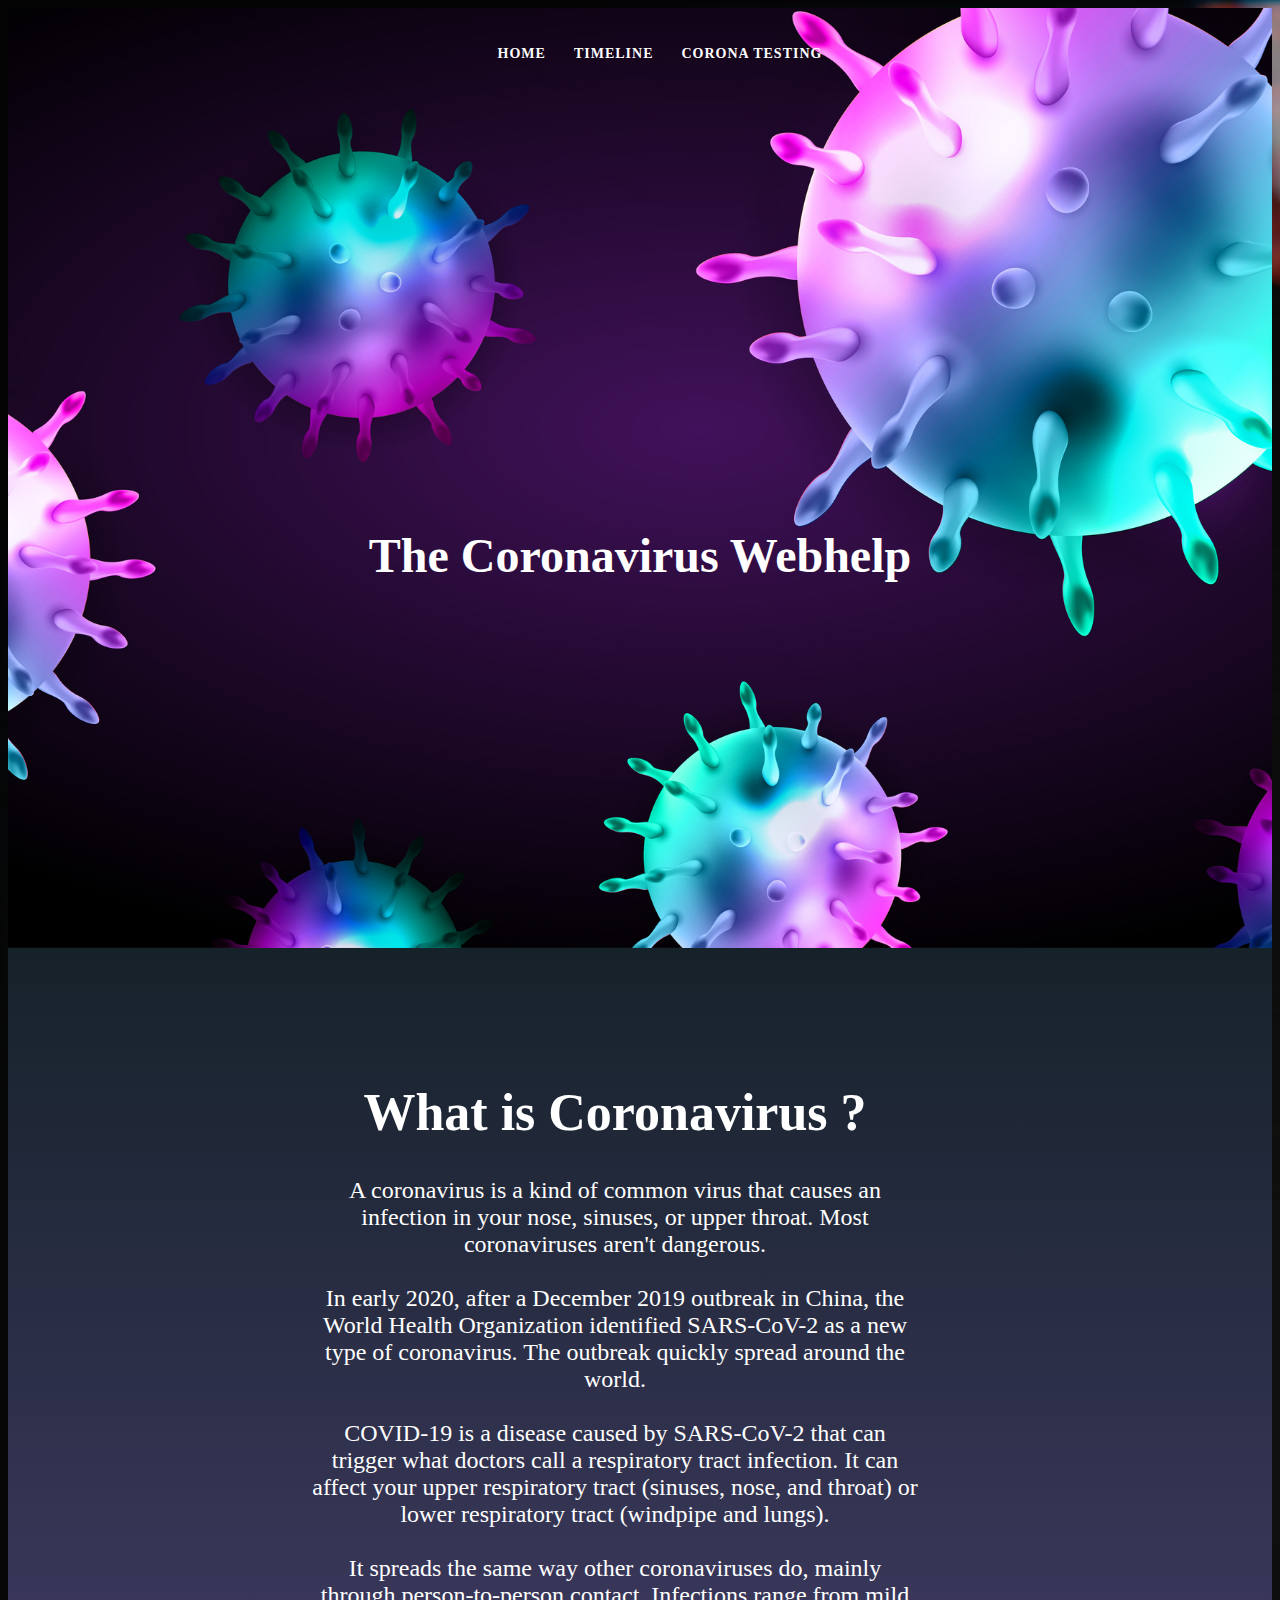
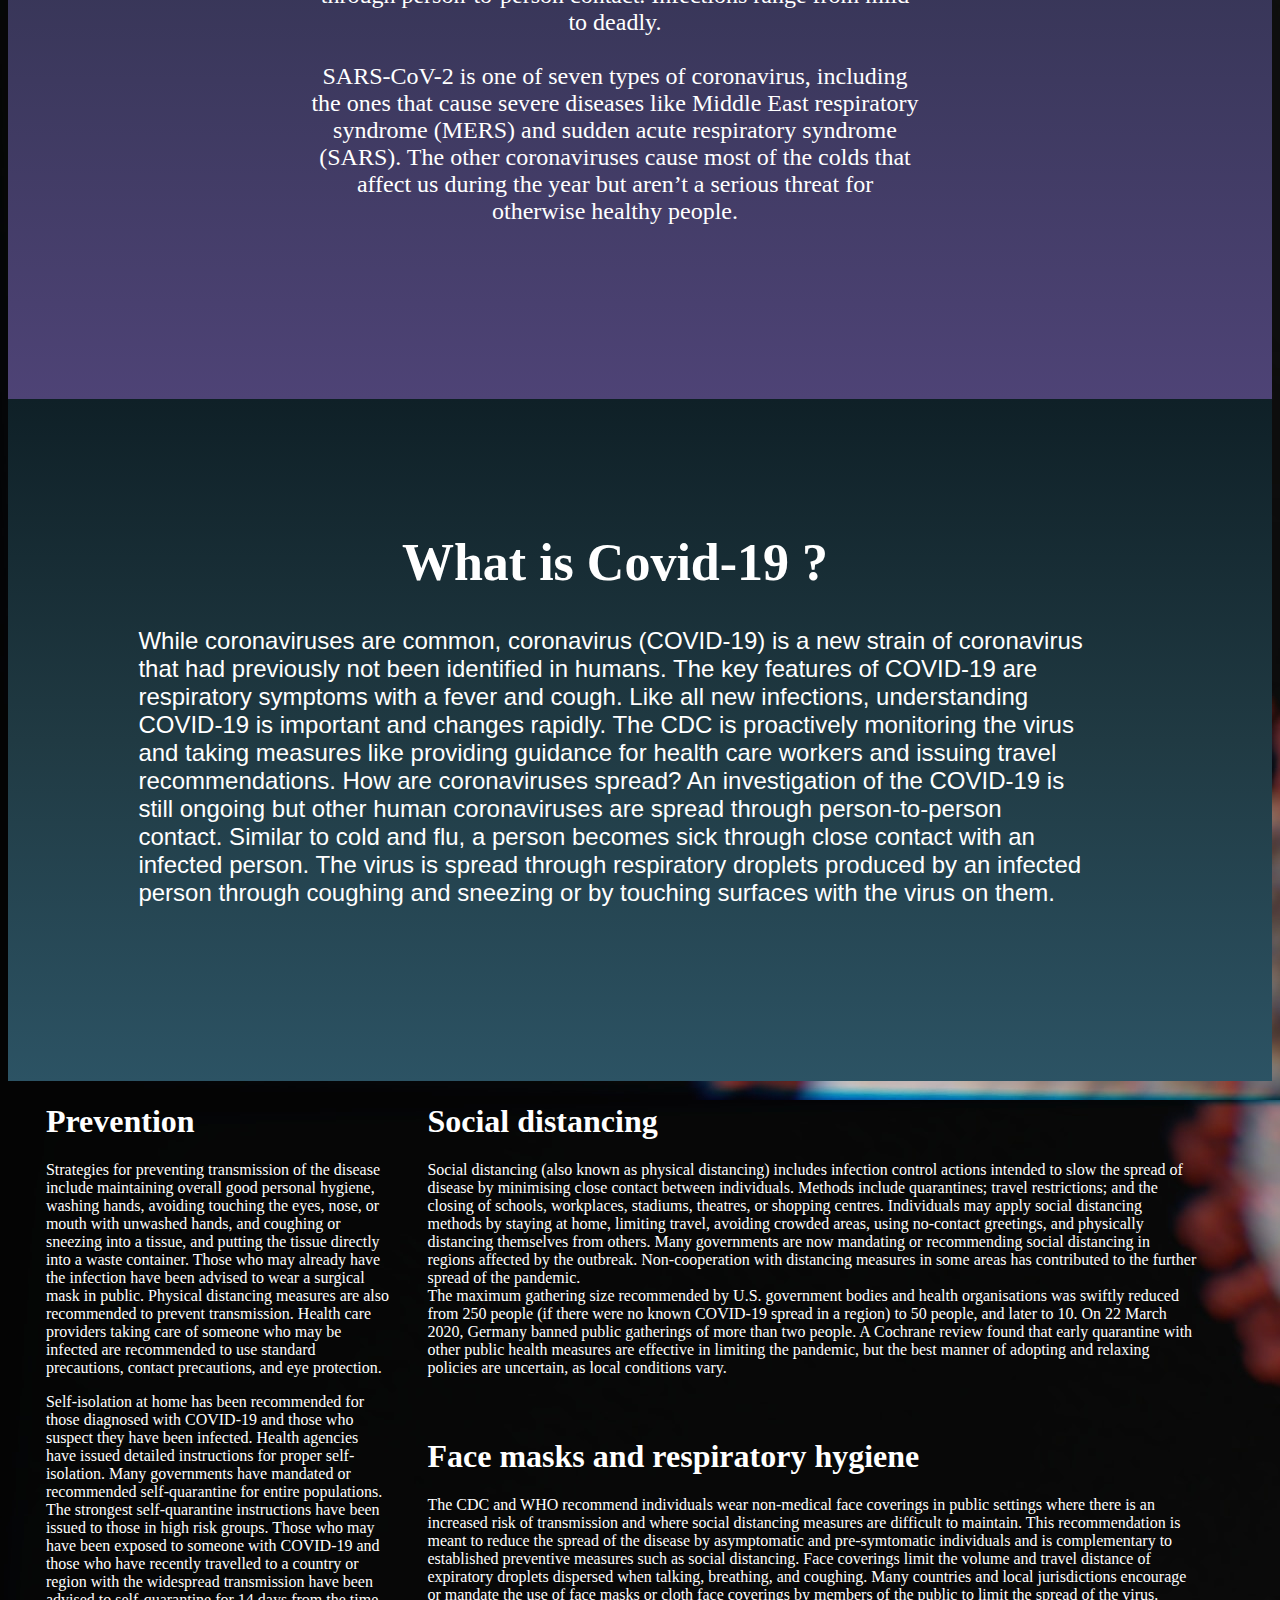
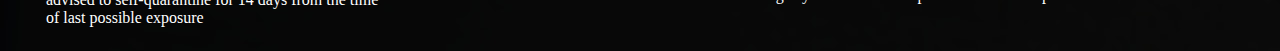
==== index.html @ b33fda62 "First Uploading" ====
<!DOCTYPE html>
<html lang="en" >
<head>
  <meta charset="UTF-8">
<link rel="stylesheet" href="./homestyle.css">
</head>

<body>
<!-- partial:index.partial.html -->
<div class="header">
	<div id="navbar">
	  <div class="container">
		<ul>
		  <li><a href="#">Home</a></li>

		  <li><a href="timeline.html">Timeline</a></li>
		  <li><a href="#">Corona Testing</a></li>
		</ul>
	  </div>
	</div>
	<div class="content">
		<h1>The Coronavirus Webhelp</h1>
	</div>
</div>


	<div class="flex1">
		<div class="flex-child">
          <h1>What is Coronavirus ?</h1>
		  <p>A coronavirus is a kind of common virus that causes an infection in your nose, sinuses, or upper throat. Most coronaviruses aren't dangerous.
<br><br>
In early 2020, after a December 2019 outbreak in China, the World Health Organization identified SARS-CoV-2 as a new type of coronavirus. The outbreak quickly spread around the world.
<br><br>
COVID-19 is a disease caused by SARS-CoV-2 that can trigger what doctors call a respiratory tract infection. It can affect your upper respiratory tract (sinuses, nose, and throat) or lower respiratory tract (windpipe and lungs).
<br><br>
It spreads the same way other coronaviruses do, mainly through person-to-person contact. Infections range from mild to deadly.
<br><br>
SARS-CoV-2 is one of seven types of coronavirus, including the ones that cause severe diseases like Middle East respiratory syndrome (MERS) and sudden acute respiratory syndrome (SARS). The other coronaviruses cause most of the colds that affect us during the year but aren’t a serious threat for otherwise healthy people.</p>
  </div>

    </div>

	<div class="flex2">
		<div class="flex-child">
          <h1>What is Covid-19 ?</h1>
		  <p>While coronaviruses are common, coronavirus (COVID-19) is a new strain of coronavirus that had previously not been identified in humans. The key features of COVID-19 are respiratory symptoms with a fever and cough. Like all new infections, understanding COVID-19 is important and changes rapidly. The CDC is proactively monitoring the virus and taking measures like providing guidance for health care workers and issuing travel recommendations.
How are coronaviruses spread?
An investigation of the COVID-19 is still ongoing but other human coronaviruses are spread through person-to-person contact. Similar to cold and flu, a person becomes sick through close contact with an infected person. The virus is spread through respiratory droplets produced by an infected person through coughing and sneezing or by touching surfaces with the virus on them. </p>
</div>
</div>

<div class="flex">
	<div class="flex-child">
	   <h1>Prevention</h1>
	   <p>Strategies for preventing transmission of the disease include maintaining overall good personal hygiene, washing hands, avoiding touching the eyes, nose, or mouth with unwashed hands, and coughing or sneezing into a tissue, and putting the tissue directly into a waste container. Those who may already have the infection have been advised to wear a surgical mask in public. Physical distancing measures are also recommended to prevent transmission. Health care providers taking care of someone who may be infected are recommended to use standard precautions, contact precautions, and eye protection.</p>
<p> Self-isolation at home has been recommended for those diagnosed with COVID-19 and those who suspect they have been infected. Health agencies have issued detailed instructions for proper self-isolation.

 Many governments have mandated or recommended self-quarantine for entire populations. The strongest self-quarantine instructions have been issued to those in high risk groups. Those who may have been exposed to someone with COVID-19 and those who have recently travelled to a country or region with the widespread transmission have been advised to self-quarantine for 14 days from the time of last possible exposure</p>

	 </div>

<div class="flex-child flex flex--vertical">
 <div class="flex-child">
   <h1>Social distancing</h1>
	 <p>Social distancing (also known as physical distancing) includes infection control actions intended to slow the spread of disease by minimising close contact between individuals. Methods include quarantines; travel restrictions; and the closing of schools, workplaces, stadiums, theatres, or shopping centres. Individuals may apply social distancing methods by staying at home, limiting travel, avoiding crowded areas, using no-contact greetings, and physically distancing themselves from others. Many governments are now mandating or recommending social distancing in regions affected by the outbreak. Non-cooperation with distancing measures in some areas has contributed to the further spread of the pandemic.

		 <br>
		 The maximum gathering size recommended by U.S. government bodies and health organisations was swiftly reduced from 250 people (if there were no known COVID-19 spread in a region) to 50 people, and later to 10. On 22 March 2020, Germany banned public gatherings of more than two people. A Cochrane review found that early quarantine with other public health measures are effective in limiting the pandemic, but the best manner of adopting and relaxing policies are uncertain, as local conditions vary.
		 <br>

	 </div>
 <div class="flex-child">
   <h1>Face masks and respiratory hygiene</h1>
   <p>The CDC and WHO recommend individuals wear non-medical face coverings in public settings where there is an increased risk of transmission and where social distancing measures are difficult to maintain. This recommendation is meant to reduce the spread of the disease by asymptomatic and pre-symtomatic individuals and is complementary to established preventive measures such as social distancing. Face coverings limit the volume and travel distance of expiratory droplets dispersed when talking, breathing, and coughing. Many countries and local jurisdictions encourage or mandate the use of face masks or cloth face coverings by members of the public to limit the spread of the virus.
<br>


	 </p>
 </div>
</div>
</div>

<!-- partial -->
  <script  src="./homescript.js"></script>

</body>
</html>
---- homestyle.css ----
ul {
 
  display: flex;
  align-content: center;
  justify-content: center;
}

ul li {
  list-style: none;
}

ul li a {
  text-transform: uppercase;
  font-weight: bold;
  color: #fff;
  font-size: 0.875em;
  text-decoration: none;
  padding: 1em;
  white-space: nowrap;
  letter-spacing: 1px;
}

ul li a:hover {
  border-bottom: 3px solid #fff;
}

.header {
  padding: 20px;
  height: 100vh;
  background: url("Coronavirus-1.jpg") no-repeat  center;
  background-size: cover;
  position: relative;
}
.header h1 {
  margin: 0;
  font-weight: 900;
  font-size: 3rem;
  text-align: center;
  color: #fff;
  margin-bottom: 20px;
}
.header .content {
  position: relative;
  top: 50%;
  text-align: center;
}

body {
  background-image: url("coronavirus-2.jpeg");
}

.flex1 {
  display: flex;
  color: white;
  padding: 100px 150px 150px 100px;
  position: center;
   background: linear-gradient(to bottom, #16222a, #4e4376);
}

.flex1 h1 {
  font-size: 325%;
  text-align: center;
}
.flex1 p {
  font-weight: 400%;
  font-family: serif;
  font-size: 150%;
  text-align: center;
  padding-left: 20%;
  padding-right: 20%;
}

.flex2 {

  display: flex;
  color: white;
  padding: 100px 150px 150px 100px;
  position: center;
   background: linear-gradient(to bottom, #0f2027, #203a43, #2c5364);
}

.flex2 h1 {
  font-size: 325%;
  text-align: center;
}
.flex2 p {
  font-weight: 400%;
  font-family: sans-serif;
  font-size: 150%;
  padding-left: 3%;
  padding-right: 3%;
}

.flex {
  display: flex;
  color: white;
  padding-left: 3%;
  padding-right: 3%;
  position: center;
}


.flex--vertical {
  -webkit-box-orient: horizontal;
  -webkit-box-direction: normal;
          flex-direction: row;
  flex-wrap: wrap;
  padding-left: 3%;
  padding-right: 3%;
}
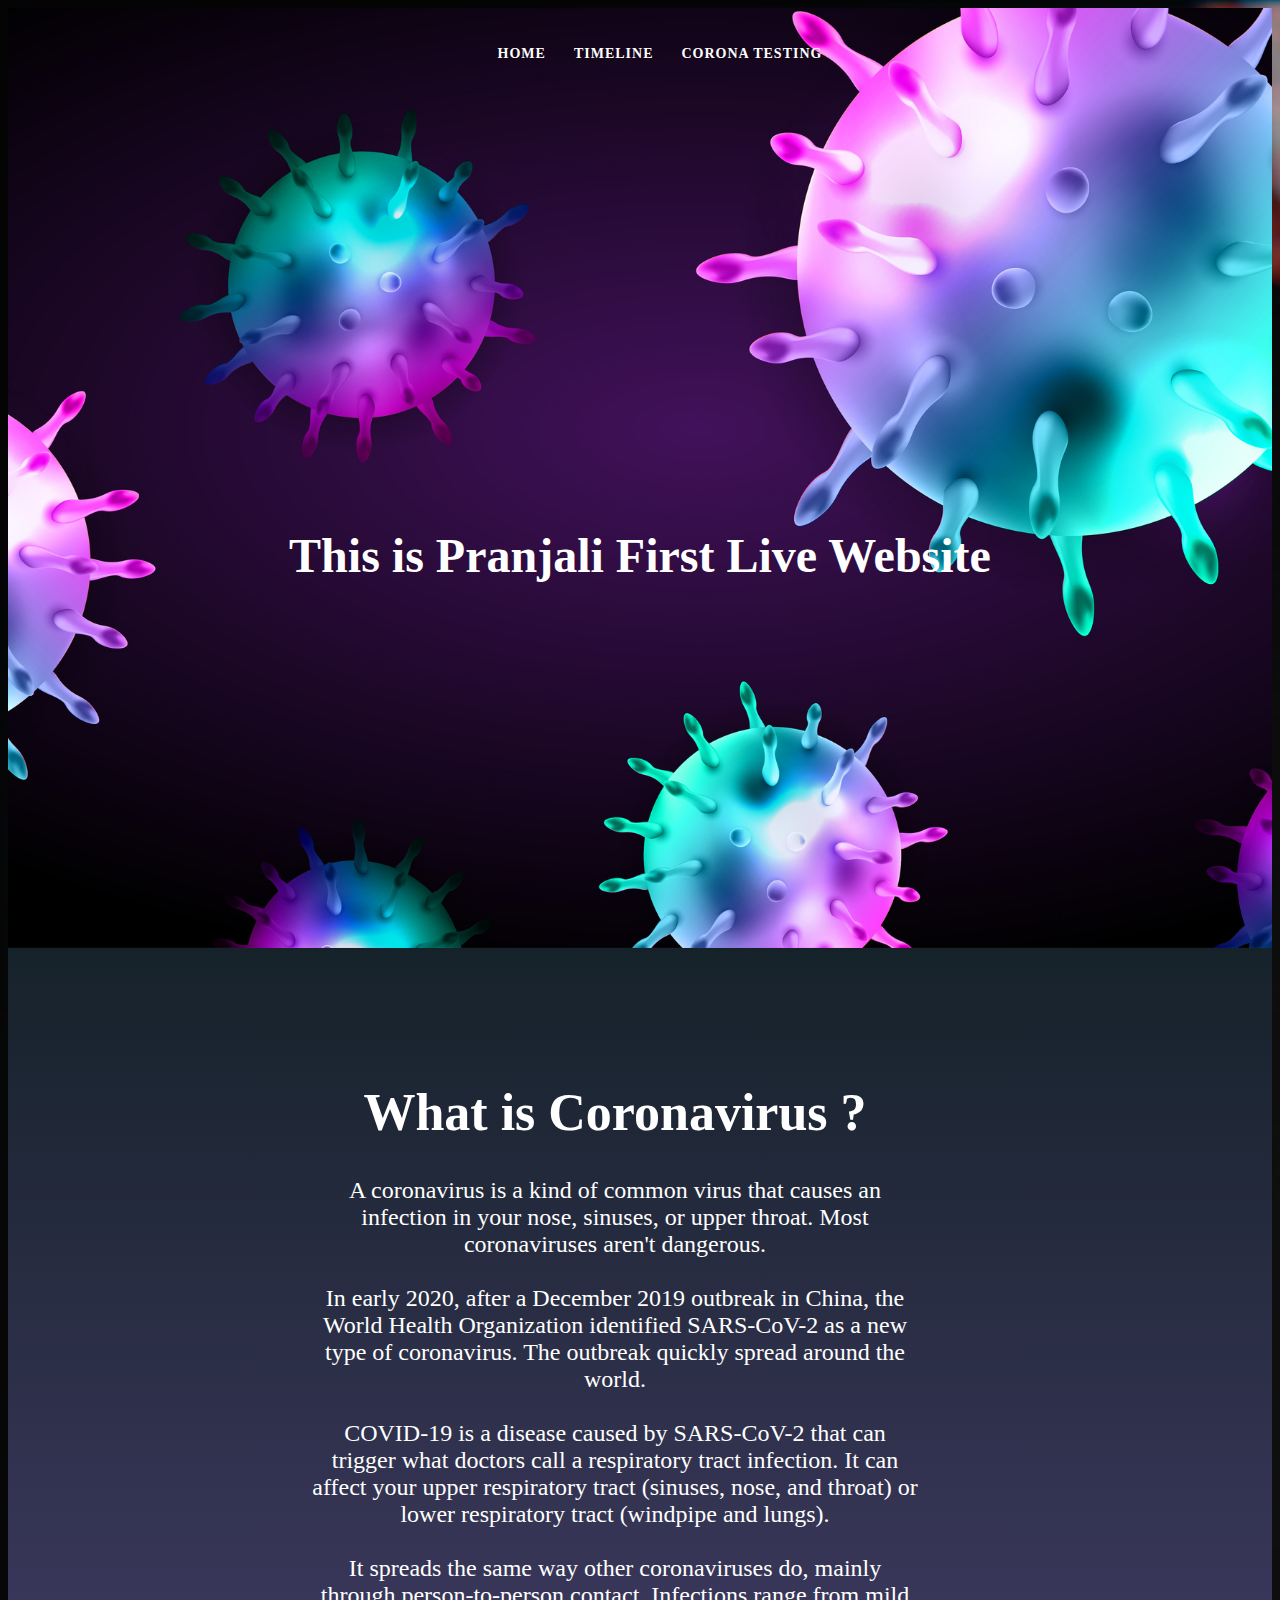
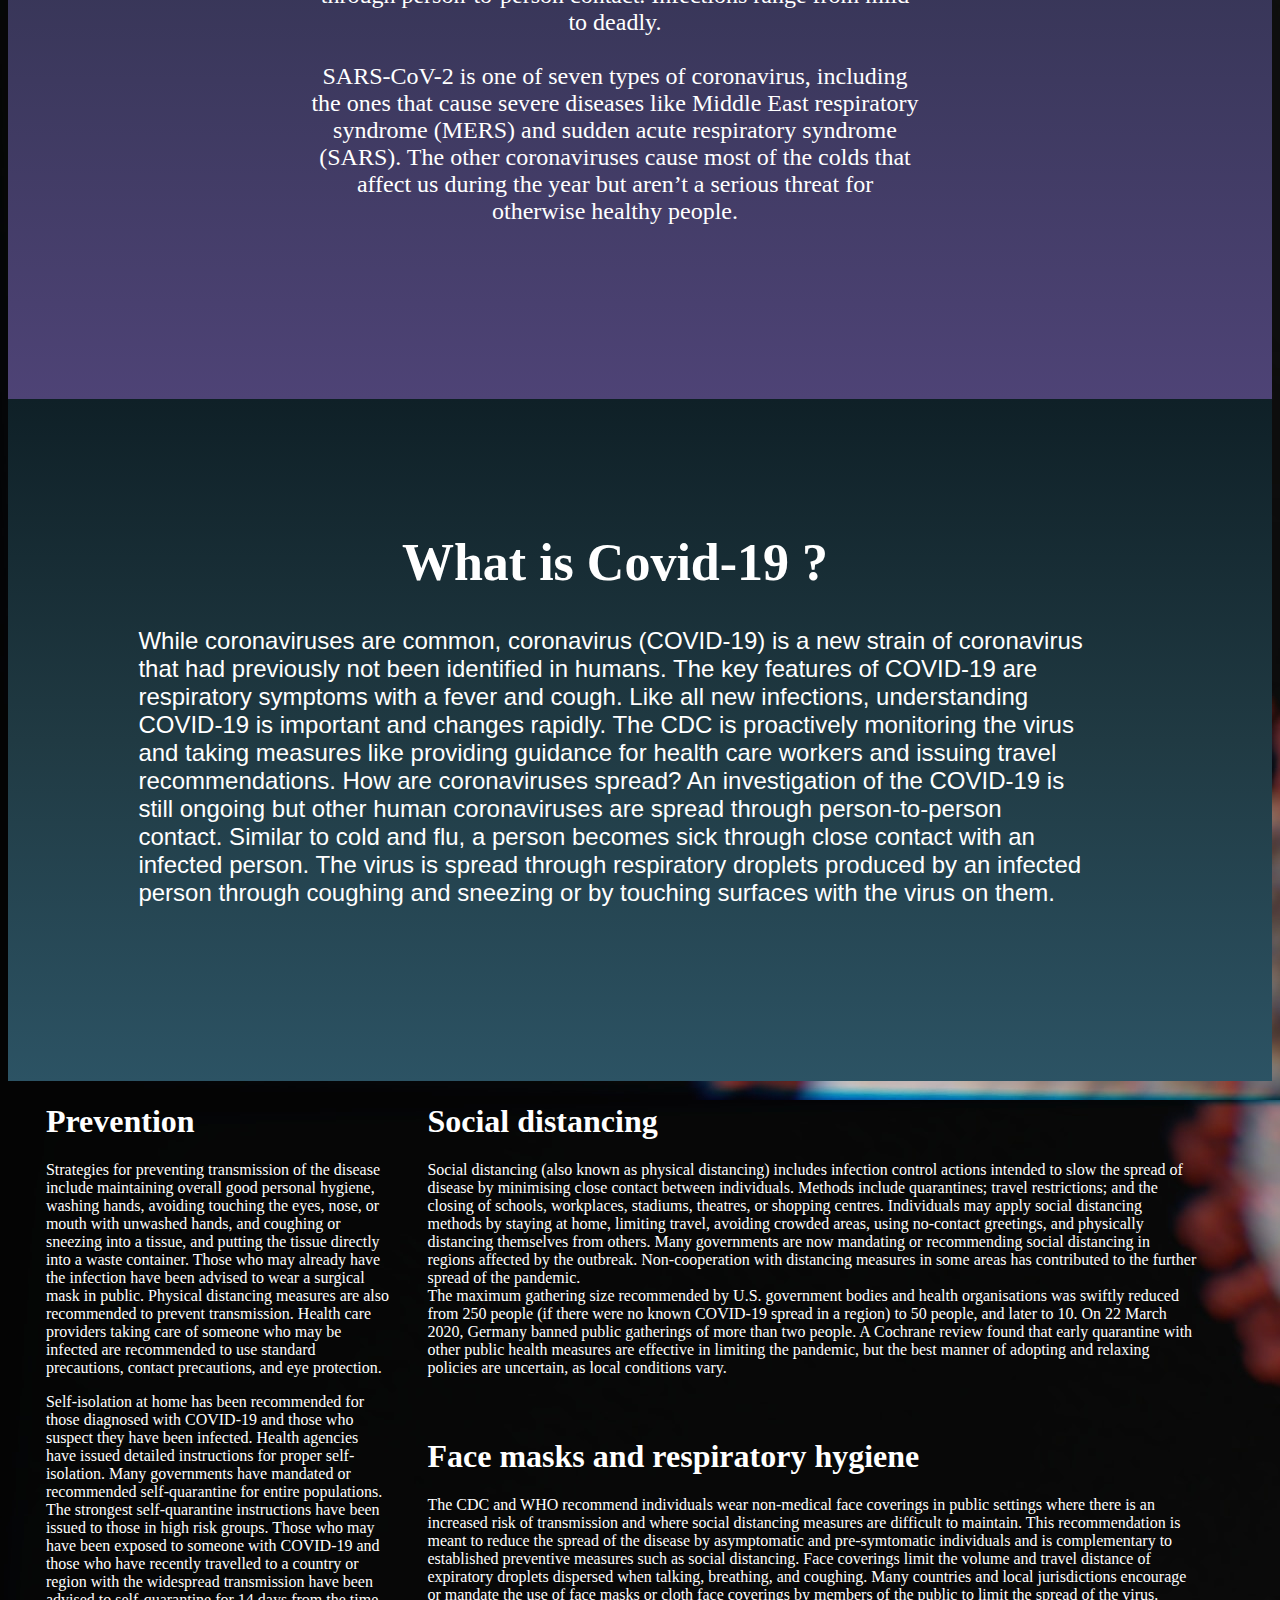
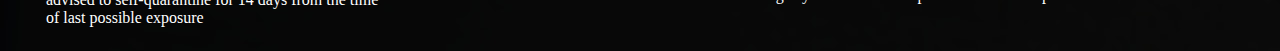
==== commit a0fbcad9: "i m doing small changes" ====
--- a/index.html
+++ b/index.html
@@ -1,87 +1,155 @@
 <!DOCTYPE html>
-<html lang="en" >
-<head>
-  <meta charset="UTF-8">
-<link rel="stylesheet" href="./homestyle.css">
-</head>
+<html lang="en">
+  <head>
+    <meta charset="UTF-8" />
+    <link rel="stylesheet" href="./homestyle.css" />
+  </head>
 
-<body>
-<!-- partial:index.partial.html -->
-<div class="header">
-	<div id="navbar">
-	  <div class="container">
-		<ul>
-		  <li><a href="#">Home</a></li>
+  <body>
+    <!-- partial:index.partial.html -->
+    <div class="header">
+      <div id="navbar">
+        <div class="container">
+          <ul>
+            <li><a href="#">Home</a></li>
 
-		  <li><a href="timeline.html">Timeline</a></li>
-		  <li><a href="#">Corona Testing</a></li>
-		</ul>
-	  </div>
-	</div>
-	<div class="content">
-		<h1>The Coronavirus Webhelp</h1>
-	</div>
-</div>
-
-
-	<div class="flex1">
-		<div class="flex-child">
-          <h1>What is Coronavirus ?</h1>
-		  <p>A coronavirus is a kind of common virus that causes an infection in your nose, sinuses, or upper throat. Most coronaviruses aren't dangerous.
-<br><br>
-In early 2020, after a December 2019 outbreak in China, the World Health Organization identified SARS-CoV-2 as a new type of coronavirus. The outbreak quickly spread around the world.
-<br><br>
-COVID-19 is a disease caused by SARS-CoV-2 that can trigger what doctors call a respiratory tract infection. It can affect your upper respiratory tract (sinuses, nose, and throat) or lower respiratory tract (windpipe and lungs).
-<br><br>
-It spreads the same way other coronaviruses do, mainly through person-to-person contact. Infections range from mild to deadly.
-<br><br>
-SARS-CoV-2 is one of seven types of coronavirus, including the ones that cause severe diseases like Middle East respiratory syndrome (MERS) and sudden acute respiratory syndrome (SARS). The other coronaviruses cause most of the colds that affect us during the year but aren’t a serious threat for otherwise healthy people.</p>
-  </div>
-
+            <li><a href="timeline.html">Timeline</a></li>
+            <li><a href="#">Corona Testing</a></li>
+          </ul>
+        </div>
+      </div>
+      <div class="content">
+        <h1>This is Pranjali First Live Website</h1>
+      </div>
     </div>
 
-	<div class="flex2">
-		<div class="flex-child">
-          <h1>What is Covid-19 ?</h1>
-		  <p>While coronaviruses are common, coronavirus (COVID-19) is a new strain of coronavirus that had previously not been identified in humans. The key features of COVID-19 are respiratory symptoms with a fever and cough. Like all new infections, understanding COVID-19 is important and changes rapidly. The CDC is proactively monitoring the virus and taking measures like providing guidance for health care workers and issuing travel recommendations.
-How are coronaviruses spread?
-An investigation of the COVID-19 is still ongoing but other human coronaviruses are spread through person-to-person contact. Similar to cold and flu, a person becomes sick through close contact with an infected person. The virus is spread through respiratory droplets produced by an infected person through coughing and sneezing or by touching surfaces with the virus on them. </p>
-</div>
-</div>
+    <div class="flex1">
+      <div class="flex-child">
+        <h1>What is Coronavirus ?</h1>
+        <p>
+          A coronavirus is a kind of common virus that causes an infection in
+          your nose, sinuses, or upper throat. Most coronaviruses aren't
+          dangerous. <br /><br />
+          In early 2020, after a December 2019 outbreak in China, the World
+          Health Organization identified SARS-CoV-2 as a new type of
+          coronavirus. The outbreak quickly spread around the world.
+          <br /><br />
+          COVID-19 is a disease caused by SARS-CoV-2 that can trigger what
+          doctors call a respiratory tract infection. It can affect your upper
+          respiratory tract (sinuses, nose, and throat) or lower respiratory
+          tract (windpipe and lungs).
+          <br /><br />
+          It spreads the same way other coronaviruses do, mainly through
+          person-to-person contact. Infections range from mild to deadly.
+          <br /><br />
+          SARS-CoV-2 is one of seven types of coronavirus, including the ones
+          that cause severe diseases like Middle East respiratory syndrome
+          (MERS) and sudden acute respiratory syndrome (SARS). The other
+          coronaviruses cause most of the colds that affect us during the year
+          but aren’t a serious threat for otherwise healthy people.
+        </p>
+      </div>
+    </div>
 
-<div class="flex">
-	<div class="flex-child">
-	   <h1>Prevention</h1>
-	   <p>Strategies for preventing transmission of the disease include maintaining overall good personal hygiene, washing hands, avoiding touching the eyes, nose, or mouth with unwashed hands, and coughing or sneezing into a tissue, and putting the tissue directly into a waste container. Those who may already have the infection have been advised to wear a surgical mask in public. Physical distancing measures are also recommended to prevent transmission. Health care providers taking care of someone who may be infected are recommended to use standard precautions, contact precautions, and eye protection.</p>
-<p> Self-isolation at home has been recommended for those diagnosed with COVID-19 and those who suspect they have been infected. Health agencies have issued detailed instructions for proper self-isolation.
+    <div class="flex2">
+      <div class="flex-child">
+        <h1>What is Covid-19 ?</h1>
+        <p>
+          While coronaviruses are common, coronavirus (COVID-19) is a new strain
+          of coronavirus that had previously not been identified in humans. The
+          key features of COVID-19 are respiratory symptoms with a fever and
+          cough. Like all new infections, understanding COVID-19 is important
+          and changes rapidly. The CDC is proactively monitoring the virus and
+          taking measures like providing guidance for health care workers and
+          issuing travel recommendations. How are coronaviruses spread? An
+          investigation of the COVID-19 is still ongoing but other human
+          coronaviruses are spread through person-to-person contact. Similar to
+          cold and flu, a person becomes sick through close contact with an
+          infected person. The virus is spread through respiratory droplets
+          produced by an infected person through coughing and sneezing or by
+          touching surfaces with the virus on them.
+        </p>
+      </div>
+    </div>
 
- Many governments have mandated or recommended self-quarantine for entire populations. The strongest self-quarantine instructions have been issued to those in high risk groups. Those who may have been exposed to someone with COVID-19 and those who have recently travelled to a country or region with the widespread transmission have been advised to self-quarantine for 14 days from the time of last possible exposure</p>
+    <div class="flex">
+      <div class="flex-child">
+        <h1>Prevention</h1>
+        <p>
+          Strategies for preventing transmission of the disease include
+          maintaining overall good personal hygiene, washing hands, avoiding
+          touching the eyes, nose, or mouth with unwashed hands, and coughing or
+          sneezing into a tissue, and putting the tissue directly into a waste
+          container. Those who may already have the infection have been advised
+          to wear a surgical mask in public. Physical distancing measures are
+          also recommended to prevent transmission. Health care providers taking
+          care of someone who may be infected are recommended to use standard
+          precautions, contact precautions, and eye protection.
+        </p>
+        <p>
+          Self-isolation at home has been recommended for those diagnosed with
+          COVID-19 and those who suspect they have been infected. Health
+          agencies have issued detailed instructions for proper self-isolation.
+          Many governments have mandated or recommended self-quarantine for
+          entire populations. The strongest self-quarantine instructions have
+          been issued to those in high risk groups. Those who may have been
+          exposed to someone with COVID-19 and those who have recently travelled
+          to a country or region with the widespread transmission have been
+          advised to self-quarantine for 14 days from the time of last possible
+          exposure
+        </p>
+      </div>
 
-	 </div>
+      <div class="flex-child flex flex--vertical">
+        <div class="flex-child">
+          <h1>Social distancing</h1>
+          <p>
+            Social distancing (also known as physical distancing) includes
+            infection control actions intended to slow the spread of disease by
+            minimising close contact between individuals. Methods include
+            quarantines; travel restrictions; and the closing of schools,
+            workplaces, stadiums, theatres, or shopping centres. Individuals may
+            apply social distancing methods by staying at home, limiting travel,
+            avoiding crowded areas, using no-contact greetings, and physically
+            distancing themselves from others. Many governments are now
+            mandating or recommending social distancing in regions affected by
+            the outbreak. Non-cooperation with distancing measures in some areas
+            has contributed to the further spread of the pandemic.
 
-<div class="flex-child flex flex--vertical">
- <div class="flex-child">
-   <h1>Social distancing</h1>
-	 <p>Social distancing (also known as physical distancing) includes infection control actions intended to slow the spread of disease by minimising close contact between individuals. Methods include quarantines; travel restrictions; and the closing of schools, workplaces, stadiums, theatres, or shopping centres. Individuals may apply social distancing methods by staying at home, limiting travel, avoiding crowded areas, using no-contact greetings, and physically distancing themselves from others. Many governments are now mandating or recommending social distancing in regions affected by the outbreak. Non-cooperation with distancing measures in some areas has contributed to the further spread of the pandemic.
+            <br />
+            The maximum gathering size recommended by U.S. government bodies and
+            health organisations was swiftly reduced from 250 people (if there
+            were no known COVID-19 spread in a region) to 50 people, and later
+            to 10. On 22 March 2020, Germany banned public gatherings of more
+            than two people. A Cochrane review found that early quarantine with
+            other public health measures are effective in limiting the pandemic,
+            but the best manner of adopting and relaxing policies are uncertain,
+            as local conditions vary.
+            <br />
+          </p>
+        </div>
 
-		 <br>
-		 The maximum gathering size recommended by U.S. government bodies and health organisations was swiftly reduced from 250 people (if there were no known COVID-19 spread in a region) to 50 people, and later to 10. On 22 March 2020, Germany banned public gatherings of more than two people. A Cochrane review found that early quarantine with other public health measures are effective in limiting the pandemic, but the best manner of adopting and relaxing policies are uncertain, as local conditions vary.
-		 <br>
+        <div class="flex-child">
+          <h1>Face masks and respiratory hygiene</h1>
+          <p>
+            The CDC and WHO recommend individuals wear non-medical face
+            coverings in public settings where there is an increased risk of
+            transmission and where social distancing measures are difficult to
+            maintain. This recommendation is meant to reduce the spread of the
+            disease by asymptomatic and pre-symtomatic individuals and is
+            complementary to established preventive measures such as social
+            distancing. Face coverings limit the volume and travel distance of
+            expiratory droplets dispersed when talking, breathing, and coughing.
+            Many countries and local jurisdictions encourage or mandate the use
+            of face masks or cloth face coverings by members of the public to
+            limit the spread of the virus.
+            <br />
+          </p>
+        </div>
+      </div>
+    </div>
 
-	 </div>
- <div class="flex-child">
-   <h1>Face masks and respiratory hygiene</h1>
-   <p>The CDC and WHO recommend individuals wear non-medical face coverings in public settings where there is an increased risk of transmission and where social distancing measures are difficult to maintain. This recommendation is meant to reduce the spread of the disease by asymptomatic and pre-symtomatic individuals and is complementary to established preventive measures such as social distancing. Face coverings limit the volume and travel distance of expiratory droplets dispersed when talking, breathing, and coughing. Many countries and local jurisdictions encourage or mandate the use of face masks or cloth face coverings by members of the public to limit the spread of the virus.
-<br>
-
-
-	 </p>
- </div>
-</div>
-</div>
-
-<!-- partial -->
-  <script  src="./homescript.js"></script>
-
-</body>
+    <!-- partial -->
+    <script src="./homescript.js"></script>
+  </body>
 </html>
